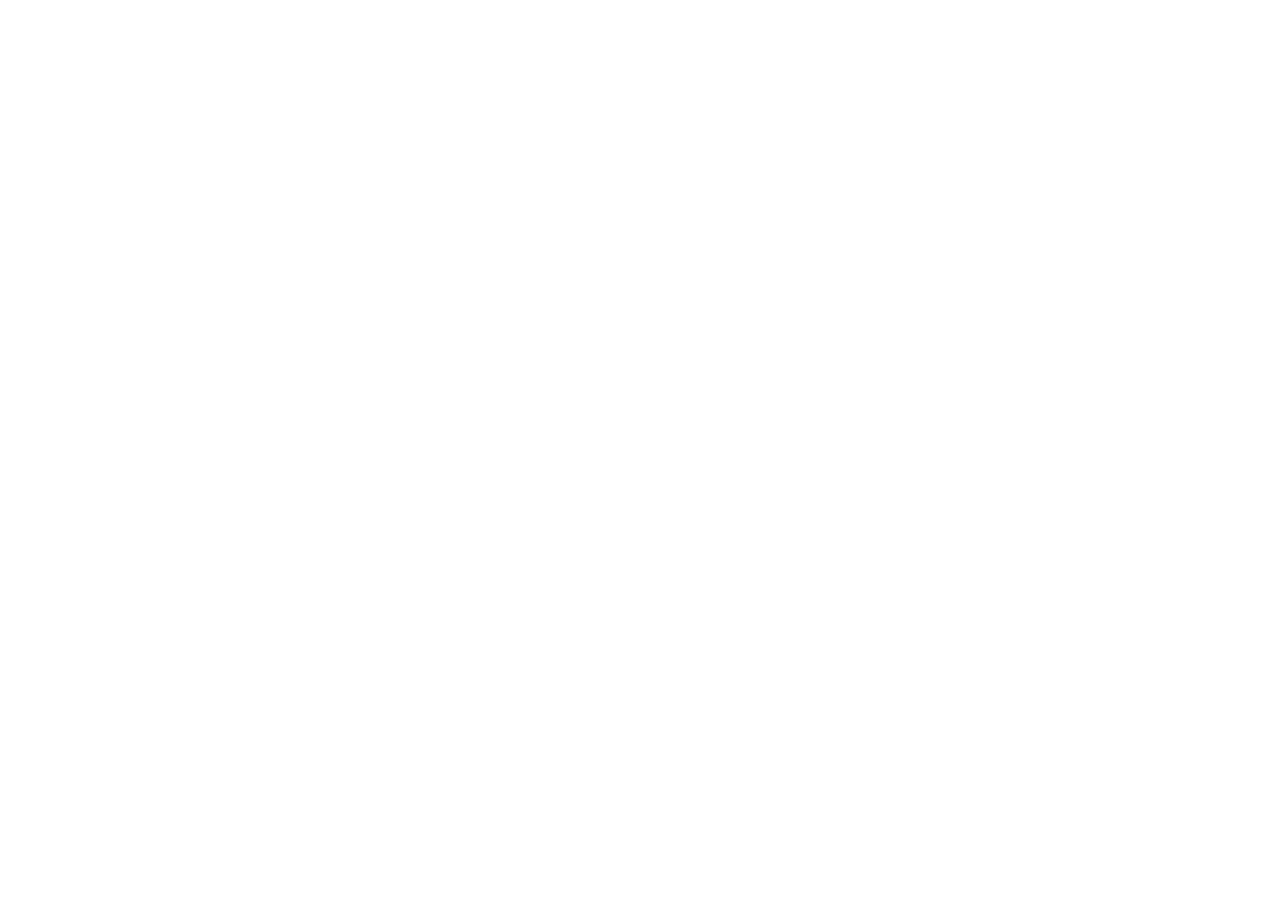
==== Unsolved/index.html @ e824ecfe "Merging index file and style into Github" ====
<!DOCTYPE html>
<html lang="en">
<head>
    <meta charset="UTF-8">
    <meta http-equiv="X-UA-Compatible" content="IE=edge">
    <meta name="viewport" content="width=device-width, initial-scale=1.0">
    <title>Coding Quiz</title>
    <link rel="stylesheet" href="../Unsolved/Assets/CSS/style.css">
</head>
<body>
    
</body>
</html>
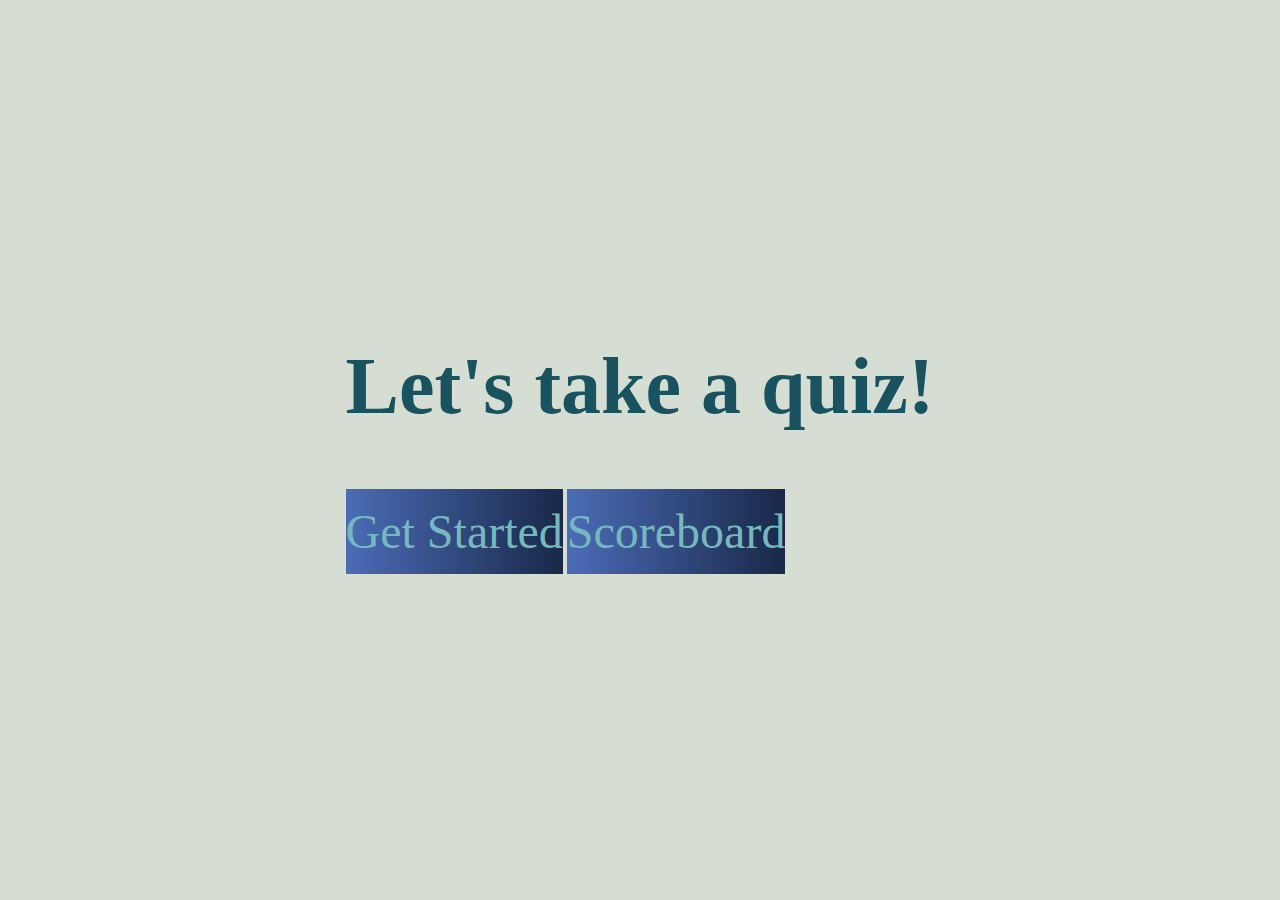
==== commit cc67d886: "Adding additional CSS styling for buttons" ====
--- a/Unsolved/index.html
+++ b/Unsolved/index.html
@@ -8,6 +8,12 @@
     <link rel="stylesheet" href="../Unsolved/Assets/CSS/style.css">
 </head>
 <body>
-    
+    <div class="container">
+        <div id="landing">
+            <h1>Let's take a quiz!</h1>
+            <a href="/game.html" class="btn">Get Started</a>
+            <a href="/game.html" class="btn">Scoreboard</a>
+        </div>
+    </div>
 </body>
 </html>--- a/Unsolved/Assets/CSS/style.css
+++ b/Unsolved/Assets/CSS/style.css
@@ -0,0 +1,46 @@
+:root {
+    background-color: rgb(214, 221, 210);
+}
+
+* {
+    box-sizing: border-box;
+    margin: 0;
+    padding: 0;
+    /* font-size: 62.5%; */
+    font-family: Cambria, Cochin, Georgia, Times, 'Times New Roman', serif;
+}
+
+h1 {
+    font-size: 5rem;
+    color: #19535F;
+    margin-bottom: 4.5rem;
+}
+
+.container {
+    width: 100vw;
+    height: 100vh;
+    display: flex;
+    justify-content: center;
+    align-items: center;
+    max-width: 80rem;
+    margin: 0 auto;
+    padding: 2rem;
+}
+
+.landing {
+    display: flex;
+    justify-content: center;
+    align-items: center;
+}
+
+
+.btn {
+    font-size: 3rem;
+    padding: 1rem 0;
+    width: 30rem;
+    text-align: center;
+    margin-bottom: 1rem;
+    text-decoration: none;
+    color: #75B9BE;
+    background: linear-gradient(90deg, #4b6cb7 0%, #182848 100%);
+}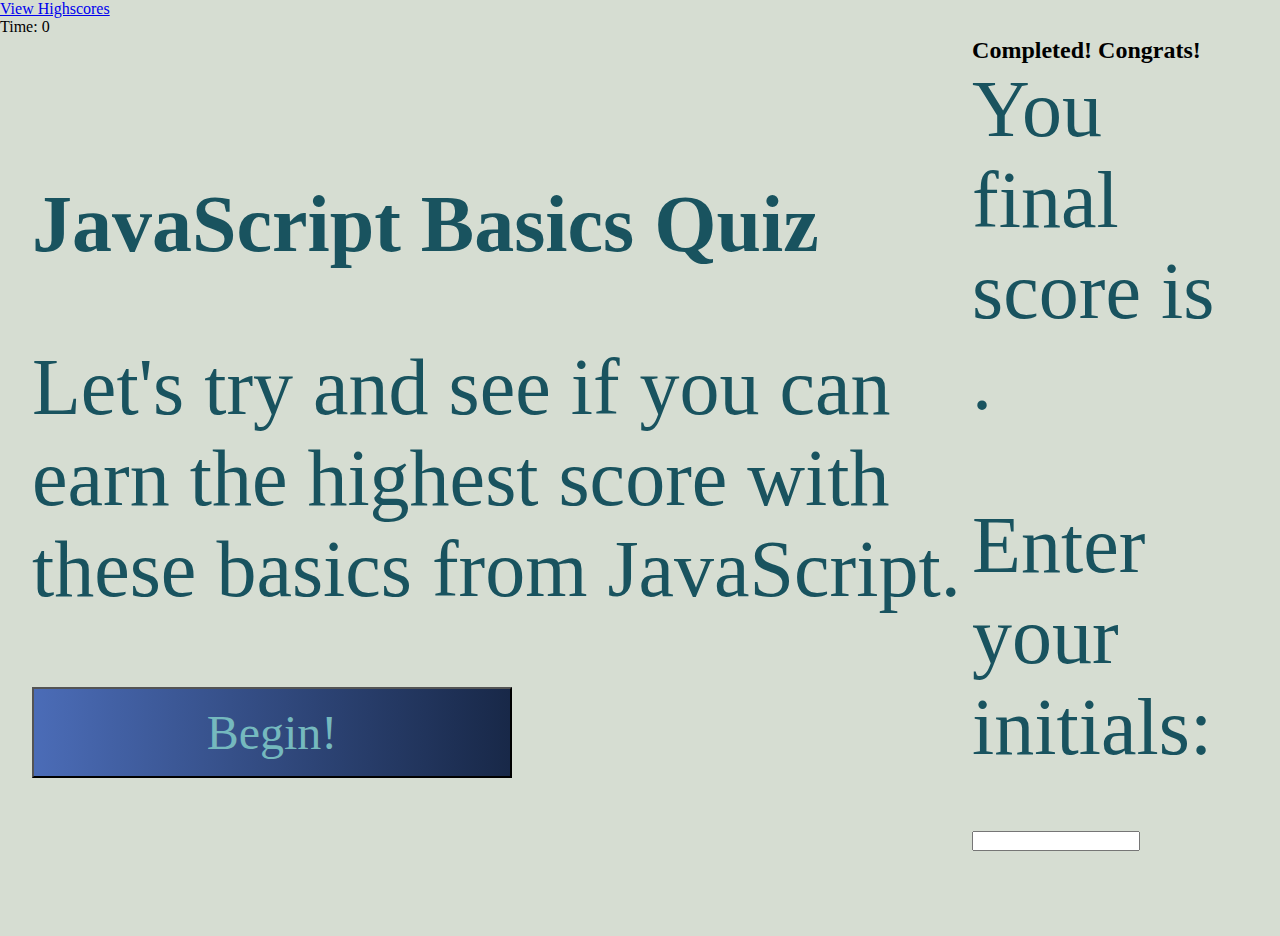
==== commit c6437ade: "Updated project to reflect help provided after class" ====
--- a/Unsolved/index.html
+++ b/Unsolved/index.html
@@ -8,12 +8,31 @@
     <link rel="stylesheet" href="../Unsolved/Assets/CSS/style.css">
 </head>
 <body>
+    <div class="scores"><a href="highscores.html">View Highscores</a></div>
+
+    <div class="timer">Time: <span id="time">0</span></div>
+    
     <div class="container">
-        <div id="landing">
-            <h1>Let's take a quiz!</h1>
-            <a href="/game.html" class="btn">Get Started</a>
-            <a href="/game.html" class="btn">Scoreboard</a>
+        <div id="start-screen" class="start">
+            <h1>JavaScript Basics Quiz</h1>
+            <p>
+                Let's try and see if you can earn the highest score with these basics from JavaScript.
+            </p>
+            <button id="start">Begin!</button>
         </div>
+
+        <div id="questions" class="hide">
+            <h2 id=question-title></h2>
+            <div id="choices" class="choices"></div>
+        </div>
+
+        <div id="end-screen" class="hide">
+            <h2>Completed! Congrats!</h2>
+            <p>You final score is <span id="final-score"></span>.</p> 
+            <p>Enter your initials: <input type="text" id="initials" max="3" /></p>
+        </div>
+
     </div>
+    <script src="./Assets/JS/script.js"></script>
 </body>
 </html>--- a/Unsolved/Assets/CSS/style.css
+++ b/Unsolved/Assets/CSS/style.css
@@ -10,7 +10,8 @@
     font-family: Cambria, Cochin, Georgia, Times, 'Times New Roman', serif;
 }
 
-h1 {
+h1,
+p  {
     font-size: 5rem;
     color: #19535F;
     margin-bottom: 4.5rem;
@@ -27,17 +28,18 @@
     padding: 2rem;
 }
 
-.landing {
+.start-screen {
     display: flex;
     justify-content: center;
     align-items: center;
 }
 
 
-.btn {
+#start {
     font-size: 3rem;
     padding: 1rem 0;
     width: 30rem;
+    justify-content: center;
     text-align: center;
     margin-bottom: 1rem;
     text-decoration: none;
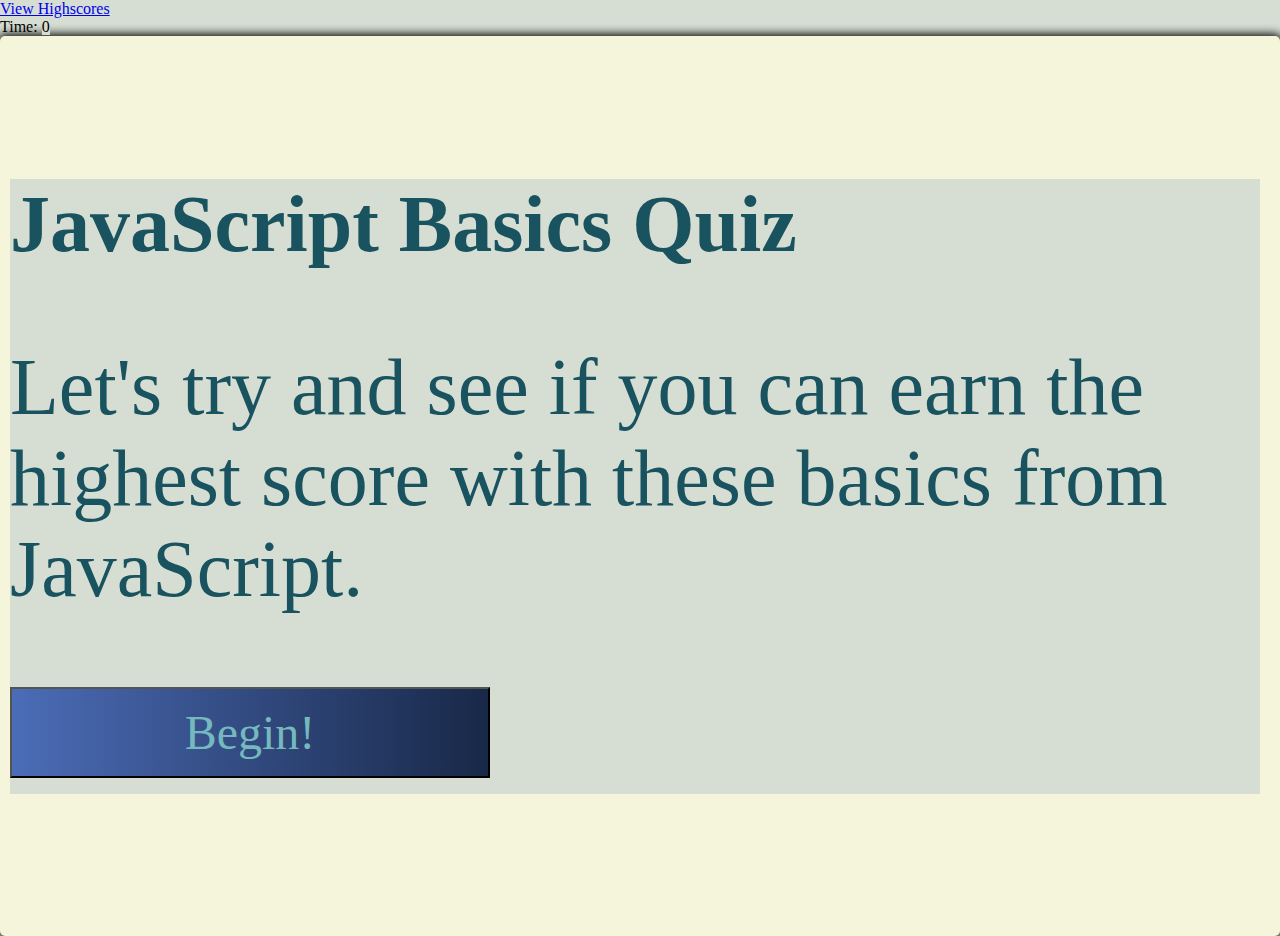
==== commit 70ad2177: "Final update of the day - added test pages" ====
--- a/Unsolved/index.html
+++ b/Unsolved/index.html
@@ -7,6 +7,7 @@
     <title>Coding Quiz</title>
     <link rel="stylesheet" href="../Unsolved/Assets/CSS/style.css">
 </head>
+
 <body>
     <div class="scores"><a href="highscores.html">View Highscores</a></div>
 
@@ -26,13 +27,14 @@
             <div id="choices" class="choices"></div>
         </div>
 
-        <div id="end-screen" class="hide">
+        <!-- <div id="end-screen" class="hide">
             <h2>Completed! Congrats!</h2>
             <p>You final score is <span id="final-score"></span>.</p> 
-            <p>Enter your initials: <input type="text" id="initials" max="3" /></p>
+            <p>Enter your initials: <input type="text" id="initials" max="3" /></p> -->
         </div>
 
     </div>
-    <script src="./Assets/JS/script.js"></script>
+    <!-- <script src="./Assets/JS/script.js"></script> -->
+    <script src="Assets/JS/test-script.js"></script>
 </body>
 </html>--- a/Unsolved/Assets/CSS/style.css
+++ b/Unsolved/Assets/CSS/style.css
@@ -1,14 +1,29 @@
-:root {
+* { 
     background-color: rgb(214, 221, 210);
-}
-
-* {
     box-sizing: border-box;
     margin: 0;
     padding: 0;
     /* font-size: 62.5%; */
     font-family: Cambria, Cochin, Georgia, Times, 'Times New Roman', serif;
 }
+
+.container {
+    padding: 10px;
+    margin: 0;
+    width: 100vw;
+    height: 100vh;
+    display: flex;
+    justify-content: center;
+    align-items: center;
+    background-color: beige;
+    border-radius: 5px;
+    box-shadow: 0 0 10px 2px;
+}
+ .choices {
+     display: grid;
+     grid-template-columns: repeat(2, auto);
+     gap: 10px;
+ }
 
 h1,
 p  {
@@ -17,21 +32,14 @@
     margin-bottom: 4.5rem;
 }
 
-.container {
-    width: 100vw;
-    height: 100vh;
-    display: flex;
-    justify-content: center;
-    align-items: center;
-    max-width: 80rem;
-    margin: 0 auto;
-    padding: 2rem;
-}
-
 .start-screen {
     display: flex;
     justify-content: center;
     align-items: center;
+    padding: 10px;
+    margin: 0;
+    width: 100vw;
+    height: 100vh;
 }
 
 
@@ -41,6 +49,7 @@
     width: 30rem;
     justify-content: center;
     text-align: center;
+    align-items: center;
     margin-bottom: 1rem;
     text-decoration: none;
     color: #75B9BE;
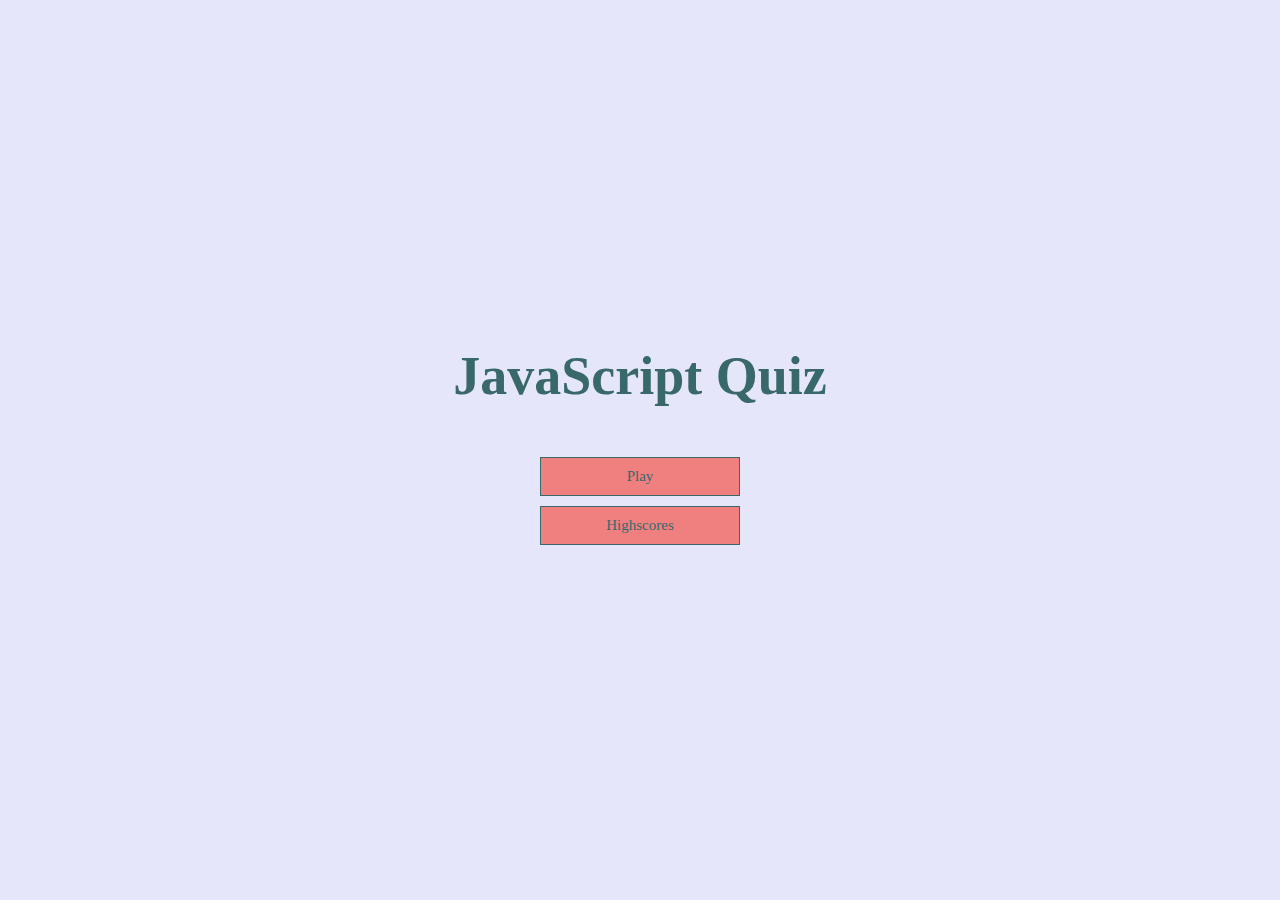
==== commit 986fc941: "Updated with working questions" ====
--- a/Unsolved/index.html
+++ b/Unsolved/index.html
@@ -1,5 +1,6 @@
 <!DOCTYPE html>
 <html lang="en">
+
 <head>
     <meta charset="UTF-8">
     <meta http-equiv="X-UA-Compatible" content="IE=edge">
@@ -9,32 +10,11 @@
 </head>
 
 <body>
-    <div class="scores"><a href="highscores.html">View Highscores</a></div>
-
-    <div class="timer">Time: <span id="time">0</span></div>
-    
-    <div class="container">
-        <div id="start-screen" class="start">
-            <h1>JavaScript Basics Quiz</h1>
-            <p>
-                Let's try and see if you can earn the highest score with these basics from JavaScript.
-            </p>
-            <button id="start">Begin!</button>
+    <div class='container'>
+        <div id='home' class='flex-center flex-column'>
+            <h1>JavaScript Quiz</h1>
+            <a class='btn' href='../Unsolved/game.html'>Play</a>
+            <a class='btn' href='*/highscore.html'>Highscores</a>
         </div>
-
-        <div id="questions" class="hide">
-            <h2 id=question-title></h2>
-            <div id="choices" class="choices"></div>
-        </div>
-
-        <!-- <div id="end-screen" class="hide">
-            <h2>Completed! Congrats!</h2>
-            <p>You final score is <span id="final-score"></span>.</p> 
-            <p>Enter your initials: <input type="text" id="initials" max="3" /></p> -->
-        </div>
-
     </div>
-    <!-- <script src="./Assets/JS/script.js"></script> -->
-    <script src="Assets/JS/test-script.js"></script>
-</body>
-</html>+</body>--- a/Unsolved/Assets/CSS/style.css
+++ b/Unsolved/Assets/CSS/style.css
@@ -1,57 +1,110 @@
-* { 
-    background-color: rgb(214, 221, 210);
-    box-sizing: border-box;
-    margin: 0;
-    padding: 0;
-    /* font-size: 62.5%; */
-    font-family: Cambria, Cochin, Georgia, Times, 'Times New Roman', serif;
+:root {
+  background-color: lavender;
+  font-size: 62.5%;
+
 }
 
-.container {
-    padding: 10px;
-    margin: 0;
-    width: 100vw;
-    height: 100vh;
-    display: flex;
-    justify-content: center;
-    align-items: center;
-    background-color: beige;
-    border-radius: 5px;
-    box-shadow: 0 0 10px 2px;
+* {
+  box-sizing: border-box;
+  font-family: Cambria, Cochin, Georgia, Times, 'Times New Roman', serif;
+  margin: 0;
+  padding: 0;
+  color: #333;
 }
- .choices {
-     display: grid;
-     grid-template-columns: repeat(2, auto);
-     gap: 10px;
- }
 
 h1,
-p  {
-    font-size: 5rem;
-    color: #19535F;
-    margin-bottom: 4.5rem;
+h2,
+h3,
+h4 {
+  margin-bottom: 1rem;
 }
 
-.start-screen {
-    display: flex;
-    justify-content: center;
-    align-items: center;
-    padding: 10px;
-    margin: 0;
-    width: 100vw;
-    height: 100vh;
+h1 {
+  font-size: 5.4rem;
+  color: #38686A;
+  margin-bottom: 5rem;
 }
 
+h1 > span {
+    font-size: 2.4rem;
+    font-weight: 500;
+}
 
-#start {
-    font-size: 3rem;
-    padding: 1rem 0;
-    width: 30rem;
-    justify-content: center;
-    text-align: center;
-    align-items: center;
-    margin-bottom: 1rem;
-    text-decoration: none;
-    color: #75B9BE;
-    background: linear-gradient(90deg, #4b6cb7 0%, #182848 100%);
-}+h2 {
+  font-size: 4.2rem;
+  margin-bottom: 4rem;
+  font-weight: 500;
+}
+
+h3 {
+  font-size: 2.8rem;
+  font-weight: 500;
+}
+
+/* Utilities */
+
+.container {
+  width: 100vw;
+  height: 100vh;
+  display: flex;
+  justify-content: center;
+  align-items: center;
+  max-width: 80rem;
+  margin: 0 auto;
+  padding: 2rem;
+}
+
+.container > * {
+  width: 100%;
+}
+
+.flex-column {
+  display: flex;
+  flex-direction: column;
+}
+
+.flex-center {
+  justify-content: center;
+  align-items: center;
+}
+
+.justify-center {
+  justify-content: center;
+  align-items: center;
+}
+
+.text-center {
+  text-align: center;
+}
+
+.hidden {
+  display: none;
+}
+
+/* Buttons */
+
+.btn {
+  font-size: 1.5rem;
+  padding: 1rem 0;
+  width: 20rem;
+  text-align: center;
+  border: 0.1rem solid #38686A;
+  margin-bottom: 1rem;
+  text-decoration: none;
+  color: #38686A;
+  background-color: lightcoral;
+}
+
+.btn:hover {
+  cursor: pointer;
+  box-shadow: 0 0.4rem 1.4rem rgba(86,185,325,0.5);
+  transform: translateY(-0.1rem);
+  transition: transform 150ms;
+}
+
+.btn[disabled]:hover {
+  cursor: not-allowed;
+  box-shadow: none;
+  transform: none;
+}
+
